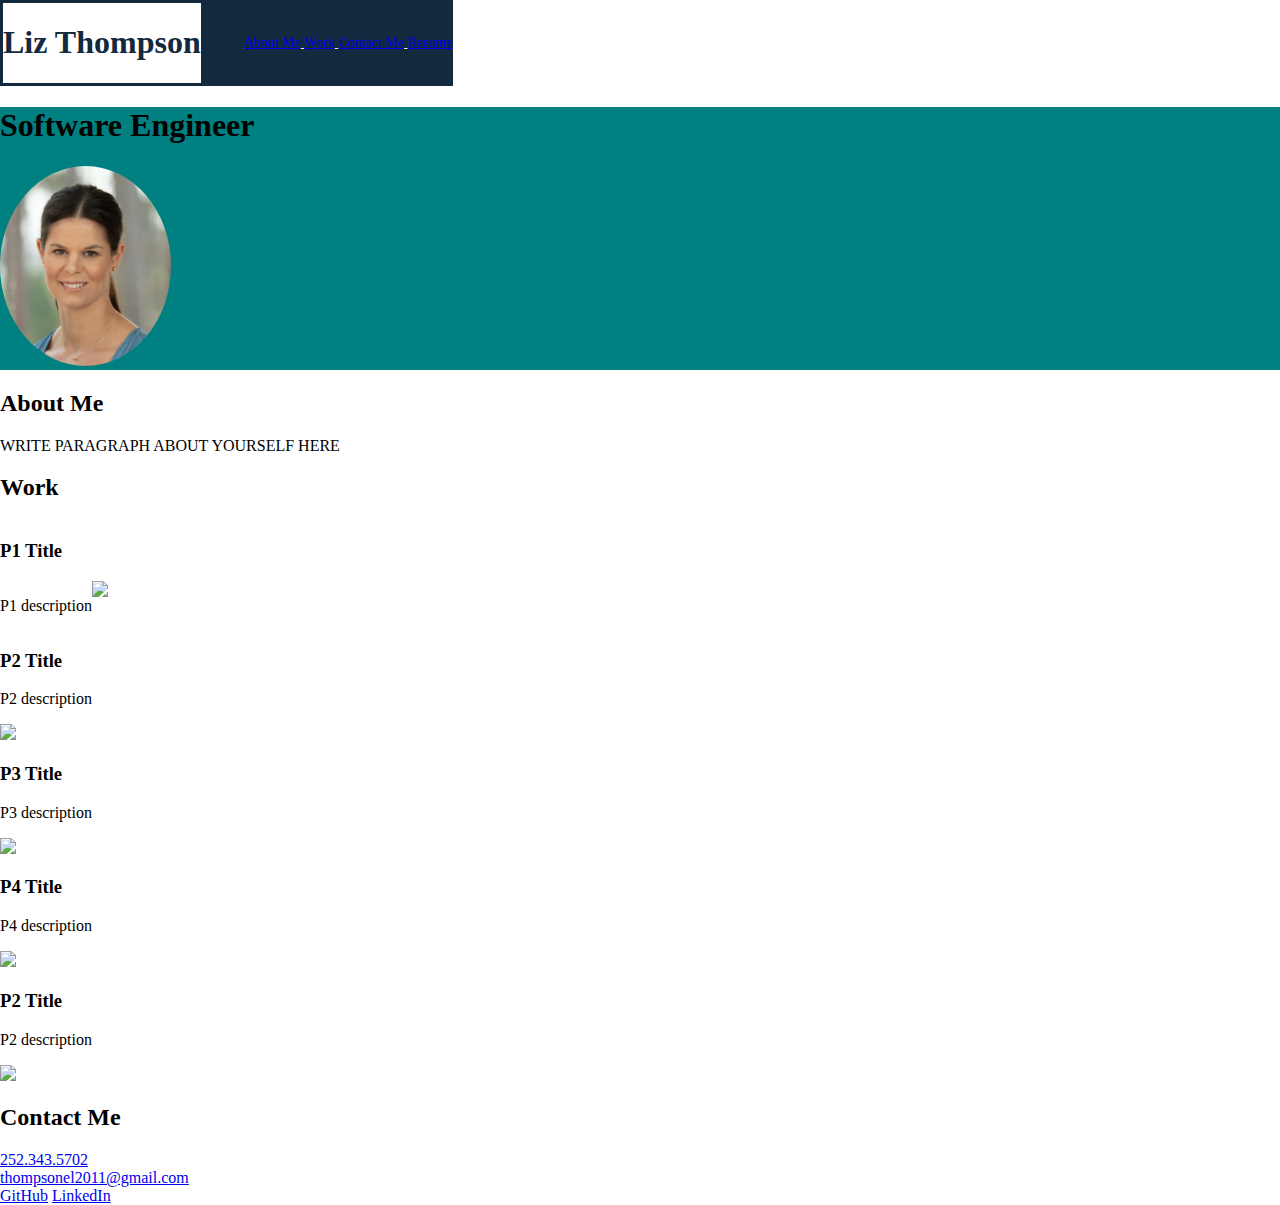
==== index.html @ 3dc8bdbe "reformat HTML" ====
<!DOCTYPE html>
<html lang="en">
  <head>
    <meta charset="UTF-8" />
    <meta name="viewport" content="width=device-width, initial-scale=1.0" />
    <title>Liz Thompson</title>
    <link rel="stylesheet" href="./assets/CSS/reset.css"/>
    <link rel="stylesheet" href="assets/assets/style.css"/>
  </head>

 <!-- Appears at the top of the webpage  --> 

  <body>
    <header class="Name-and-Nav">
      <header id="Name">
        <h1>Liz Thompson</h1>
      </header>  

      <nav id="Navigation">
        <ul>
          <a href="#">About Me</a>
          <a href="#">Work</a>
          <a href="#">Contact Me</a>
          <a href="https://drive.google.com/file/d/16-8OLTf9GzKM454tnOQcs9c80Sx5264N/view?usp=sharing" target="_blank">Resume</a>
        </ul>
      </nav>
    </header>

    <header class="Software-Engineer">
      <h1>Software Engineer</h1>
      <img src="pic.jpg" alt="Liz Thompson">
    </header>

<!-- About Me -->

    <aside class="About-Me">
        <h2>About Me</h2>  
    </aside>

    <div class ="About-Me-Content">
      <p>WRITE PARAGRAPH ABOUT YOURSELF HERE</p>
    </div>
 
<!-- Work Container  -->

    <aside class="Work">
      <h2>Work</h2>
    </aside>

    <section class="Work-Container"
      <div class="Container-Content" id="Project-1">
          <h3>P1 Title</h3>
          <p>P1 description</p>
          <img src="INSERT IMAGE 1 HERE"> 
      </div>

      <div class="Container-Content" id="Project-2">
        <h3>P2 Title</h3>
        <p>P2 description</p>
        <img src="INSERT IMAGE HERE"> 
      </div>

      <div class="Container-Content" id="Project-3">
        <h3>P3 Title</h3>
        <p>P3 description</p>
        <img src="INSERT IMAGE HERE"> 
      </div>

      <div class="Container-Content" id="Project-4">
        <h3>P4 Title</h3>
        <p>P4 description</p>
        <img src="INSERT IMAGE HERE"> 
      </div>

      <div class="Container-Content" id="Project-5">
        <h3>P2 Title</h3>
        <p>P2 description</p>
        <img src="INSERT IMAGE HERE"> 
      </div>

      <!-- Contact Me Section -->

      <aside class="Contact-Me">
        <h2>Contact Me</h2>
      </aside>
      
        <nav id="Contact-Me-Content">
          <a href="#">252.343.5702</a>
          <a href="#">thompsonel2011@gmail.com</a>
          <a href="https://github.com/thompsonel11" target="_blank">GitHub</a>
          <a href="https://linkedin.com/in/elizabeth--thompson/" target="_blank">LinkedIn</a>
        </nav>  

    </main>

  </body>
</html>
---- assets/assets/style.css ----
:root {
  --font: sans-serif, 
  --dark-teal: #3e7487,
  --steel: #363d40,
  --white: #fcfcfc,
}

body {
    font-family: var (--font);
    margin: 0;
  }

 /* Top bar containing name and navigation menu */

.Name-and-Nav{
  display: flex;
  background-color: var (--steel);
}

#Name{
  justify-content: left;
  font-size: 16px;
  color: #13293d;
  background-color: var(--dark-teal);
  border-style: solid;
  border-color: var(--dark-teal);
  
}

#Navigation {
  display: flex;
  justify-content: space-between;
  align-items: center;
  flex-wrap: wrap;
  float: right;
  text-decoration: underline;
  font-size: 14px;
  color: white;
  background-color: #13293d;
}

#Navigation ul a {

  float: center;
  display: inline;
  justify-content: space-between;
}


/* Software Engineer & Photo */
.Software-Engineer {
  justify-content: right;
  font-size: 16px;
  color: var (--white);
  background-color: teal;
}

.Software-Engineer img {
  height: 200px;
  border-radius: 50%;
}

/* About Me */

.About-Me .Work {
height: 200px;
width: 200px;
float: left;
text-align: right;
padding-right: 10px;
border-right: solid 5px;
margin-right: 50px;

}

/* Right side of webpage with content */

main {
  display: flex;
  background-color: blanchedalmond;
  color:#13293d
}  

.about-me {

}

.Work-Container {
  display: flex;
  flex-wrap: wrap;
  justify-content: baseline;
  opacity: ;
  border-color: var (--dark-steel);
  width: 150px;
  height: 150px;

}

.contact-me
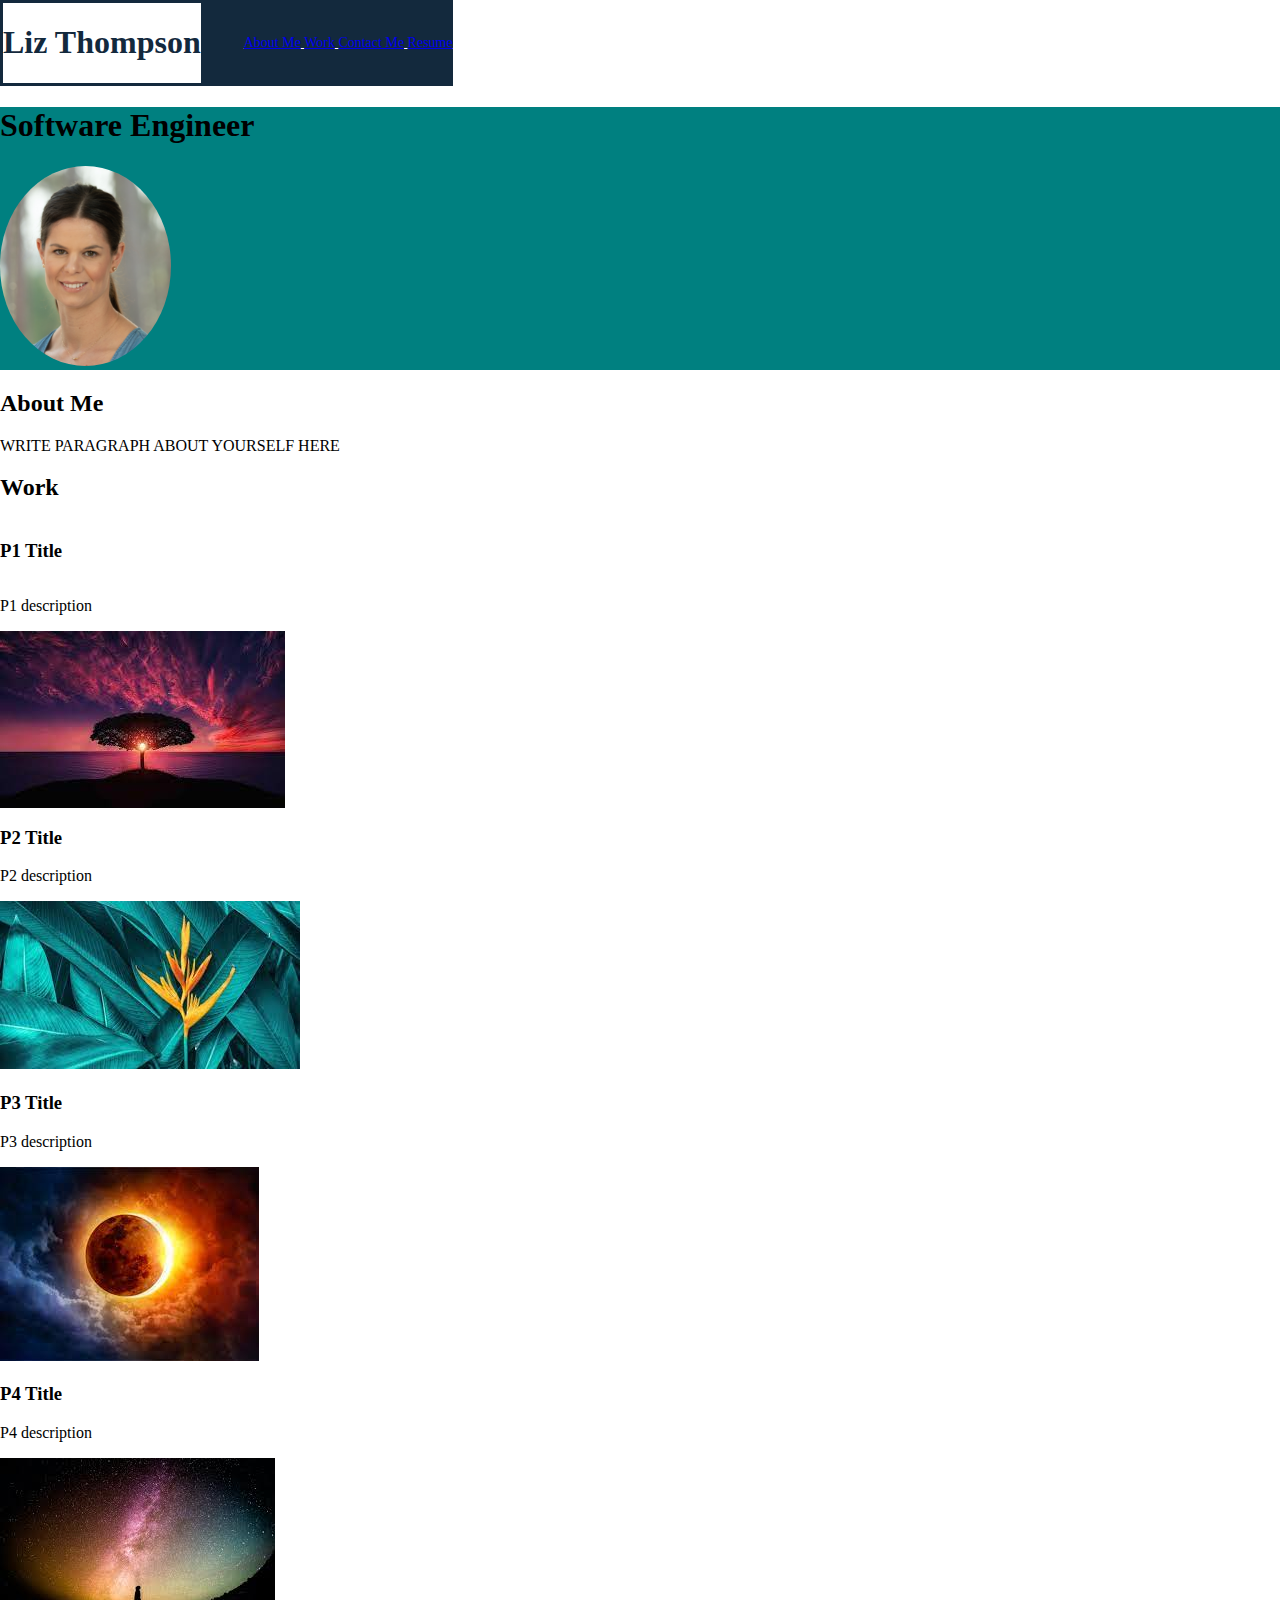
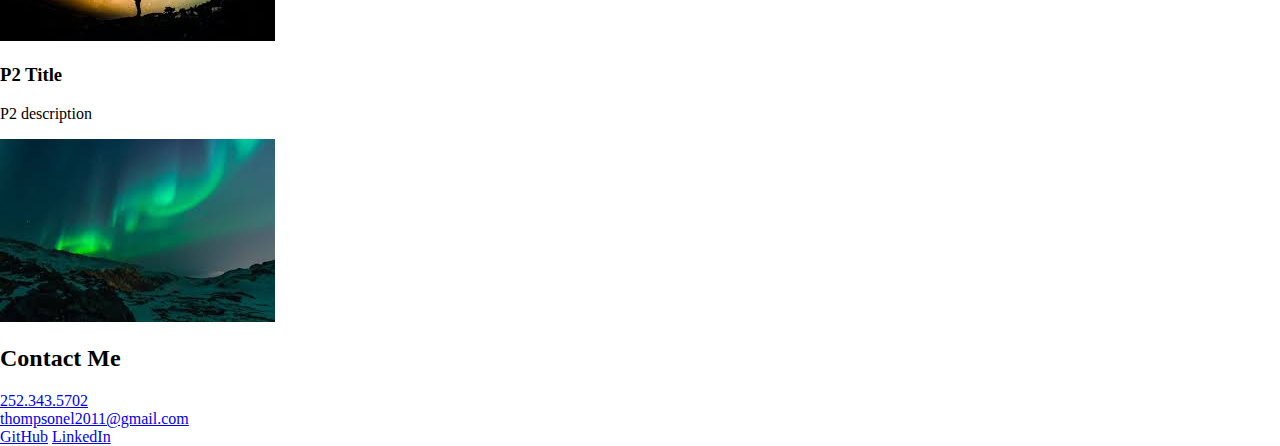
==== commit 269402b4: "CSS restructure" ====
--- a/index.html
+++ b/index.html
@@ -8,7 +8,7 @@
     <link rel="stylesheet" href="assets/assets/style.css"/>
   </head>
 
- <!-- Appears at the top of the webpage  --> 
+ <!-- Name and Navigation at the top of the webpage --> 
 
   <body>
     <header class="Name-and-Nav">
@@ -51,31 +51,31 @@
       <div class="Container-Content" id="Project-1">
           <h3>P1 Title</h3>
           <p>P1 description</p>
-          <img src="INSERT IMAGE 1 HERE"> 
+          <img src="Project 1.jpg"> 
       </div>
 
       <div class="Container-Content" id="Project-2">
         <h3>P2 Title</h3>
         <p>P2 description</p>
-        <img src="INSERT IMAGE HERE"> 
+        <img src="Project 2.jpg"> 
       </div>
 
       <div class="Container-Content" id="Project-3">
         <h3>P3 Title</h3>
         <p>P3 description</p>
-        <img src="INSERT IMAGE HERE"> 
+        <img src="Project 3.jpg"> 
       </div>
 
       <div class="Container-Content" id="Project-4">
         <h3>P4 Title</h3>
         <p>P4 description</p>
-        <img src="INSERT IMAGE HERE"> 
+        <img src="Project 4.jpg"> 
       </div>
 
       <div class="Container-Content" id="Project-5">
         <h3>P2 Title</h3>
         <p>P2 description</p>
-        <img src="INSERT IMAGE HERE"> 
+        <img src="Project 5.jpg"> 
       </div>
 
       <!-- Contact Me Section -->
--- a/assets/assets/style.css
+++ b/assets/assets/style.css
@@ -10,7 +10,13 @@
     margin: 0;
   }
 
- /* Top bar containing name and navigation menu */
+main {
+    display: flex;
+    background-color: blanchedalmond;
+    color:#13293d
+  }  
+
+ /* Name and Navigation Menu */
 
 .Name-and-Nav{
   display: flex;
@@ -47,7 +53,8 @@
 }
 
 
-/* Software Engineer & Photo */
+/* Software Engineer & Personal Photo */
+
 .Software-Engineer {
   justify-content: right;
   font-size: 16px;
@@ -60,9 +67,9 @@
   border-radius: 50%;
 }
 
-/* About Me */
+/* Left Menu Headers */
 
-.About-Me .Work {
+.About-Me .Work .Contact-Me {
 height: 200px;
 width: 200px;
 float: left;
@@ -73,17 +80,12 @@
 
 }
 
-/* Right side of webpage with content */
+/* About Me Content */
+.About-Me-Content {
+  font: var (--font)
+}
 
-main {
-  display: flex;
-  background-color: blanchedalmond;
-  color:#13293d
-}  
-
-.about-me {
-
-}
+/* Work Content */
 
 .Work-Container {
   display: flex;
@@ -93,9 +95,23 @@
   border-color: var (--dark-steel);
   width: 150px;
   height: 150px;
+}
+
+.Work-Content {
 
 }
 
-.contact-me
+/* Contact Me Content  */
+.Contact-Me-Content {
+  display: flex;
+  justify-content: space-between;
+  align-items: center;
+  flex-wrap: wrap;
+  float: right;
+  text-decoration: underline;
+  font-size: 14px;
+  color: white;
+  background-color: #13293d;
+}
 
   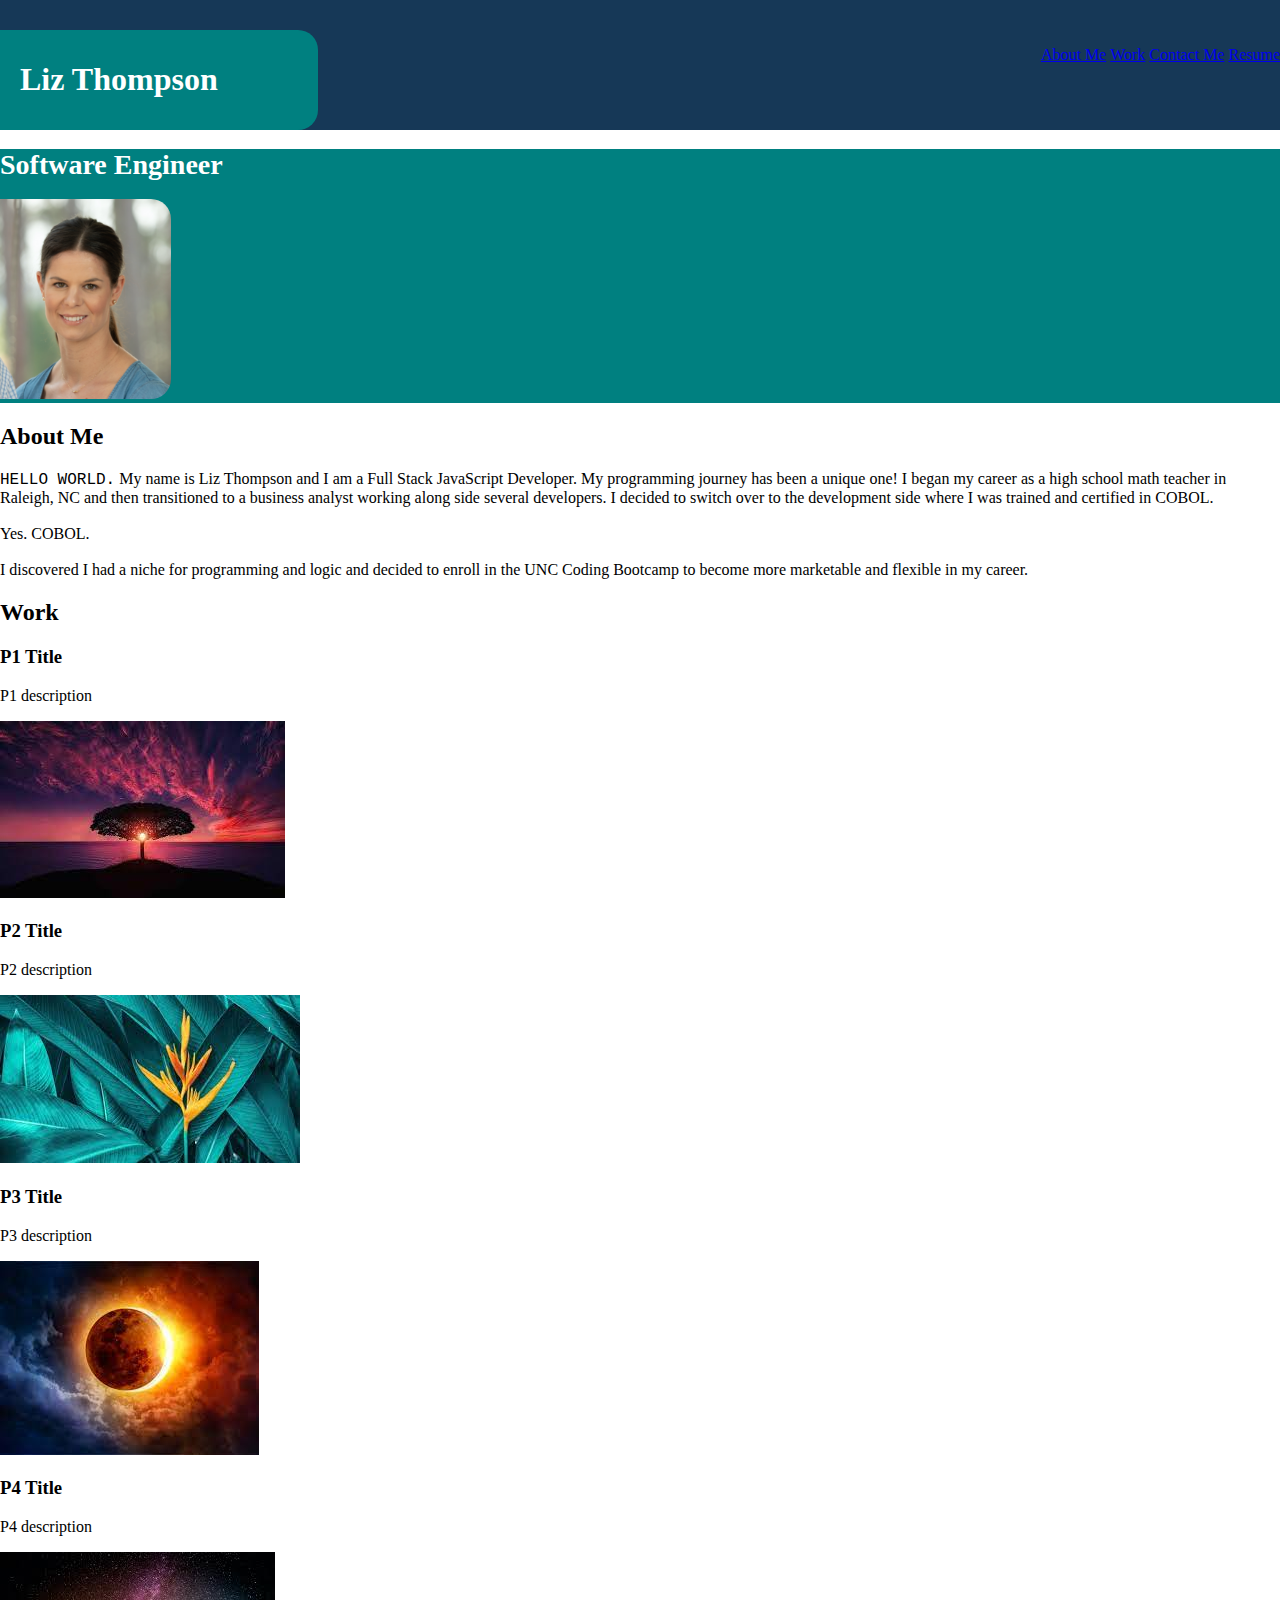
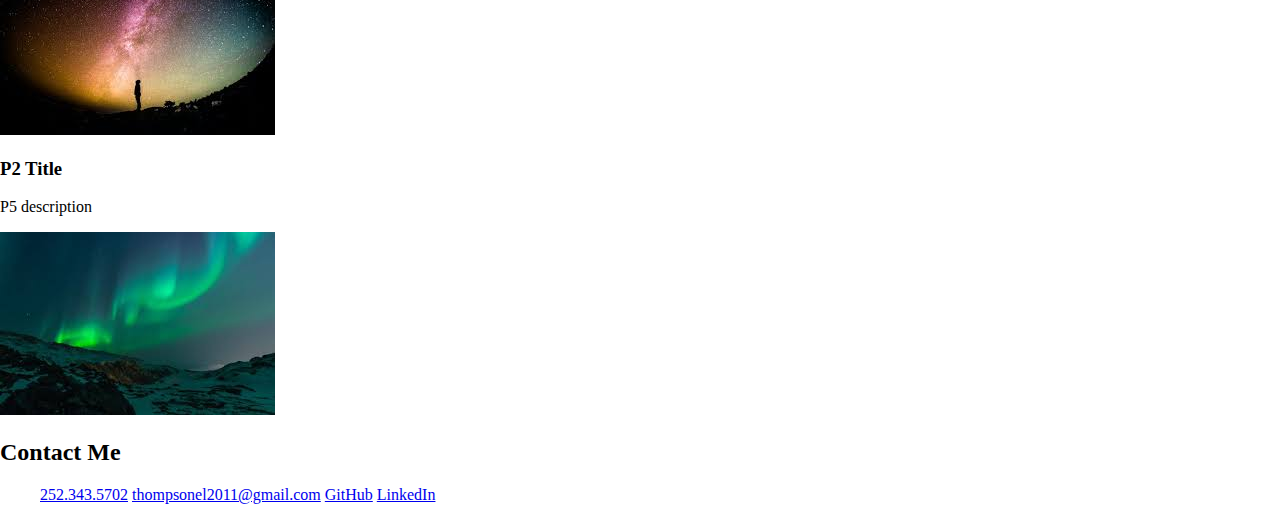
==== commit 4ac7a2e5: "before working with tutor" ====
--- a/index.html
+++ b/index.html
@@ -38,7 +38,16 @@
     </aside>
 
     <div class ="About-Me-Content">
-      <p>WRITE PARAGRAPH ABOUT YOURSELF HERE</p>
+      <p><span class="HELLOWORLD">HELLO WORLD.</span> My name is Liz Thompson and I am a Full Stack JavaScript Developer.  My programming journey has been a unique one! 
+        I began my career as a high school math teacher in Raleigh, NC and then transitioned to a business analyst working along side several developers. 
+        I decided to switch over to the development side where I was trained and certified in COBOL. 
+      <br>
+      <br>
+       Yes. COBOL.
+      <br>
+      <br>
+        I discovered I had a niche for programming and logic and decided to enroll in the UNC Coding Bootcamp to become more marketable and flexible in my career. 
+      </p>
     </div>
  
 <!-- Work Container  -->
@@ -49,33 +58,43 @@
 
     <section class="Work-Container"
       <div class="Container-Content" id="Project-1">
+        <div class="Container-Lable">
           <h3>P1 Title</h3>
           <p>P1 description</p>
+        </div>  
           <img src="Project 1.jpg"> 
       </div>
 
       <div class="Container-Content" id="Project-2">
-        <h3>P2 Title</h3>
-        <p>P2 description</p>
-        <img src="Project 2.jpg"> 
+        <div class="Container-Lable">
+          <h3>P2 Title</h3>
+          <p>P2 description</p>
+        </div> 
+          <img src="Project 2.jpg"> 
       </div>
 
       <div class="Container-Content" id="Project-3">
-        <h3>P3 Title</h3>
-        <p>P3 description</p>
-        <img src="Project 3.jpg"> 
+        <div class="Container-Lable">
+          <h3>P3 Title</h3>
+          <p>P3 description</p>
+        </div>  
+          <img src="Project 3.jpg"> 
       </div>
 
       <div class="Container-Content" id="Project-4">
-        <h3>P4 Title</h3>
-        <p>P4 description</p>
-        <img src="Project 4.jpg"> 
+        <div class="Container-Lable">
+          <h3>P4 Title</h3>
+          <p>P4 description</p>
+        </div>  
+          <img src="Project 4.jpg"> 
       </div>
 
       <div class="Container-Content" id="Project-5">
-        <h3>P2 Title</h3>
-        <p>P2 description</p>
-        <img src="Project 5.jpg"> 
+        <div class="Container-Lable">
+          <h3>P2 Title</h3>
+          <p>P5 description</p>
+        </div>  
+          <img src="Project 5.jpg"> 
       </div>
 
       <!-- Contact Me Section -->
@@ -85,10 +104,12 @@
       </aside>
       
         <nav id="Contact-Me-Content">
-          <a href="#">252.343.5702</a>
-          <a href="#">thompsonel2011@gmail.com</a>
-          <a href="https://github.com/thompsonel11" target="_blank">GitHub</a>
-          <a href="https://linkedin.com/in/elizabeth--thompson/" target="_blank">LinkedIn</a>
+          <ul>
+            <a href="#">252.343.5702</a>
+            <a href="#">thompsonel2011@gmail.com</a>
+            <a href="https://github.com/thompsonel11" target="_blank">GitHub</a>
+            <a href="https://linkedin.com/in/elizabeth--thompson/" target="_blank">LinkedIn</a>
+          </ul>
         </nav>  
 
     </main>
--- a/assets/assets/style.css
+++ b/assets/assets/style.css
@@ -8,6 +8,7 @@
 body {
     font-family: var (--font);
     margin: 0;
+    background-color: white;
   }
 
 main {
@@ -20,36 +21,31 @@
 
 .Name-and-Nav{
   display: flex;
-  background-color: var (--steel);
+  flex-wrap: wrap;
+  justify-content: space-between;
+  background-color: #163857;
+  padding: 30px 0px 0px 0px;
 }
 
 #Name{
-  justify-content: left;
   font-size: 16px;
-  color: #13293d;
-  background-color: var(--dark-teal);
-  border-style: solid;
-  border-color: var(--dark-teal);
-  
+  color: white;
+  background-color: teal;
+  border-radius: 0px 20px 20px 0px;
+  padding: 10px 100px 10px 20px 
 }
 
-#Navigation {
-  display: flex;
-  justify-content: space-between;
-  align-items: center;
-  flex-wrap: wrap;
-  float: right;
-  text-decoration: underline;
-  font-size: 14px;
+#Navigation ul a:hover {
   color: white;
-  background-color: #13293d;
+  transition: 0s;
+  border-bottom: white 2px;
 }
 
 #Navigation ul a {
-
   float: center;
-  display: inline;
-  justify-content: space-between;
+  display: inline-flex;
+  justify-content: space-evenly;
+  border-bottom: white 2px;
 }
 
 
@@ -57,33 +53,30 @@
 
 .Software-Engineer {
   justify-content: right;
-  font-size: 16px;
-  color: var (--white);
+  font-size: 14px;
+  color: white;
   background-color: teal;
 }
 
 .Software-Engineer img {
   height: 200px;
-  border-radius: 50%;
+  border-radius: 0px 20px 20px 0px;
 }
 
 /* Left Menu Headers */
 
 .About-Me .Work .Contact-Me {
-height: 200px;
-width: 200px;
-float: left;
+font-size: 10px;
 text-align: right;
-padding-right: 10px;
-border-right: solid 5px;
-margin-right: 50px;
-
 }
 
 /* About Me Content */
 .About-Me-Content {
-  font: var (--font)
+  font: 
 }
+
+.About-Me-Content .HELLOWORLD {
+font-family: 'Courier New', Courier, monospace;
 
 /* Work Content */
 
@@ -91,27 +84,30 @@
   display: flex;
   flex-wrap: wrap;
   justify-content: baseline;
-  opacity: ;
-  border-color: var (--dark-steel);
+  border-color: teal;
   width: 150px;
   height: 150px;
+ }
+
+.Container-Content {
+
 }
 
-.Work-Content {
-
+.Container-Lable {
+background-color: teal;
+color: black;
+font-size: 10px;
+width: 40%;
 }
 
 /* Contact Me Content  */
 .Contact-Me-Content {
-  display: flex;
-  justify-content: space-between;
-  align-items: center;
-  flex-wrap: wrap;
-  float: right;
-  text-decoration: underline;
-  font-size: 14px;
-  color: white;
-  background-color: #13293d;
+
 }
 
+#Contact-Me-Content ul a:hover {
+  color: white;
+  transition: 0s;
+  border-bottom: white 2px;
+}
   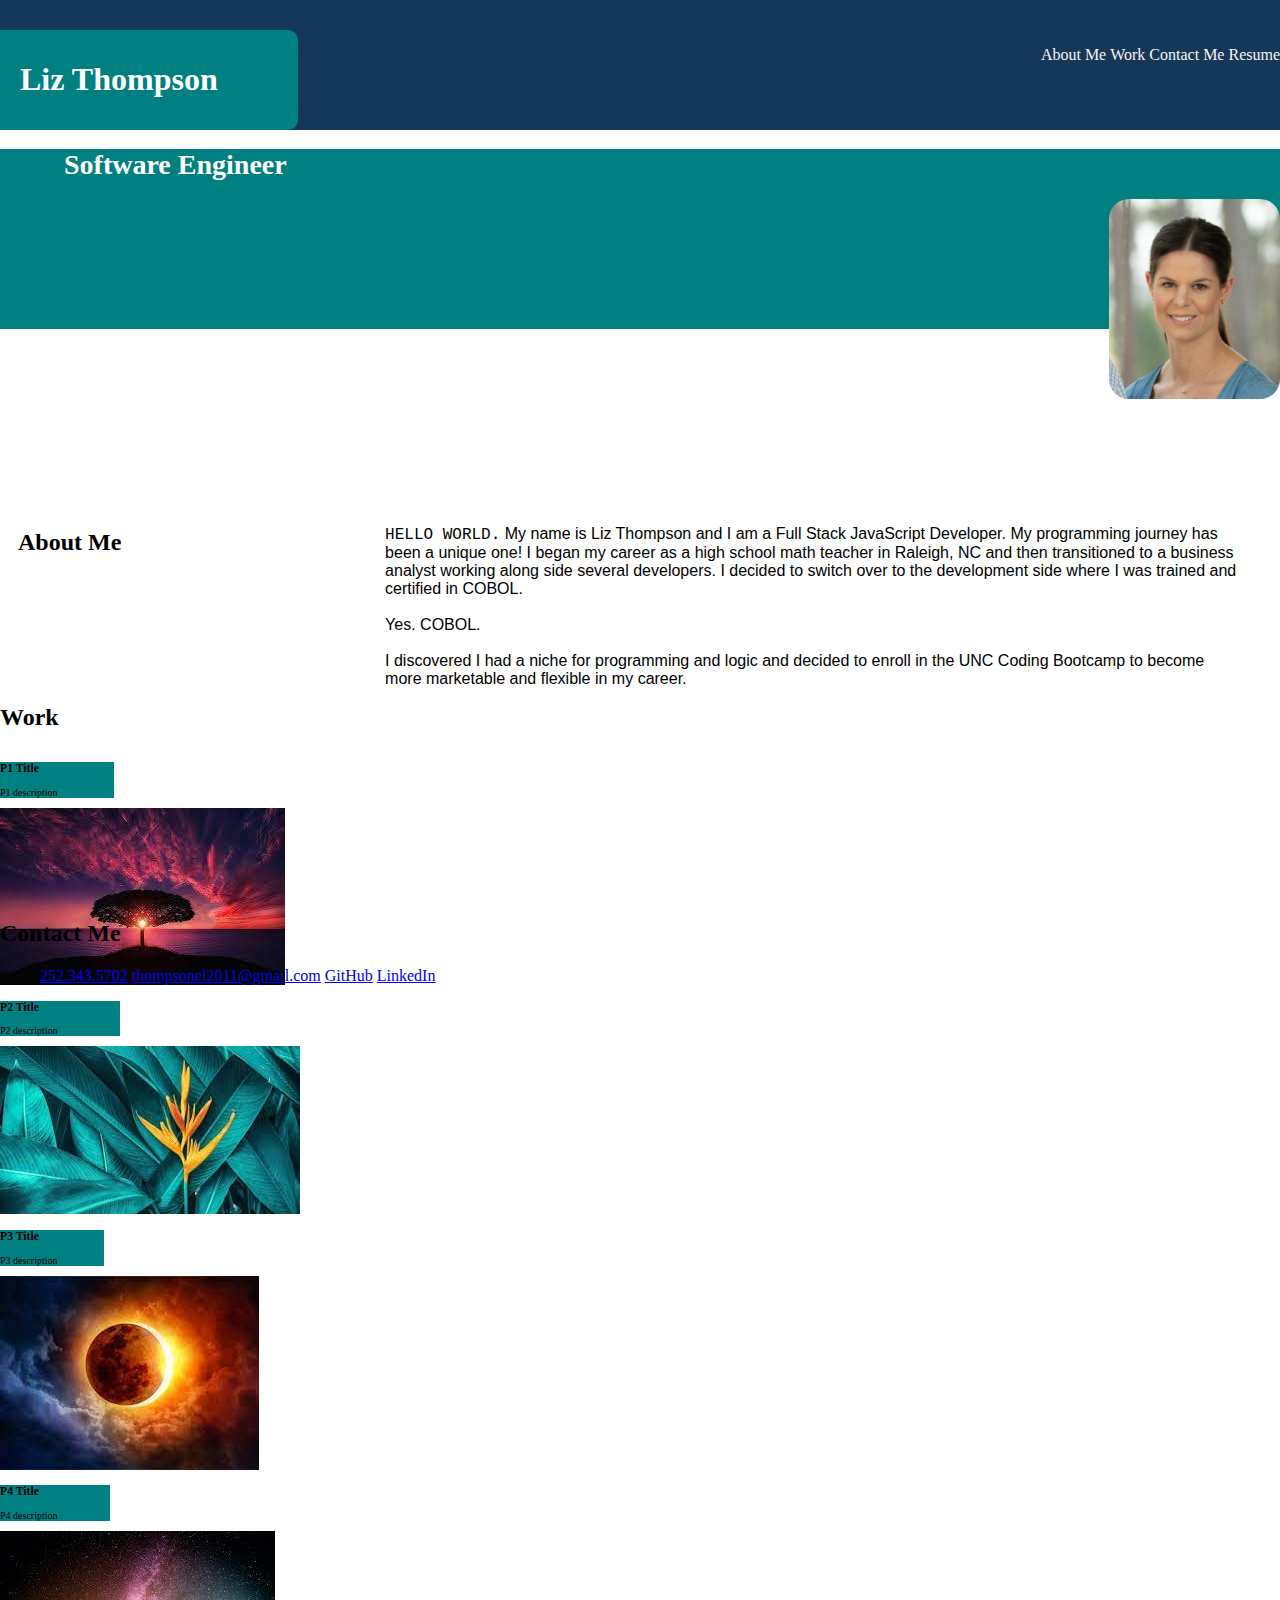
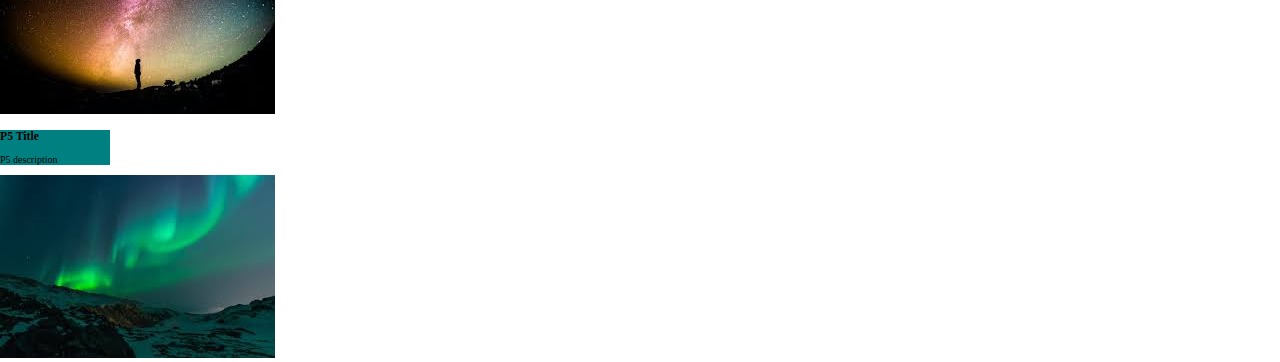
==== commit e1891604: "after tutor" ====
--- a/index.html
+++ b/index.html
@@ -12,29 +12,35 @@
 
   <body>
     <header class="Name-and-Nav">
-      <header id="Name">
+      <div id="Name">
         <h1>Liz Thompson</h1>
-      </header>  
+      </div> 
 
       <nav id="Navigation">
         <ul>
-          <a href="#">About Me</a>
-          <a href="#">Work</a>
-          <a href="#">Contact Me</a>
+          <a href="#aboutMe">About Me</a>
+          <a href="#WORK">Work</a>
+          <a href="#contactMe">Contact Me</a>
           <a href="https://drive.google.com/file/d/16-8OLTf9GzKM454tnOQcs9c80Sx5264N/view?usp=sharing" target="_blank">Resume</a>
         </ul>
       </nav>
     </header>
 
     <header class="Software-Engineer">
-      <h1>Software Engineer</h1>
-      <img src="pic.jpg" alt="Liz Thompson">
+      <div class="job-title">
+        <h1>Software Engineer</h1>
+      </div>
+      <div class="personal-photo">
+        <img src="pic.jpg" alt="Liz Thompson">
+      </div>  
     </header>
 
 <!-- About Me -->
+ <section class="About-Me-Container" id="aboutMe">
 
     <aside class="About-Me">
-        <h2>About Me</h2>  
+        <h2>About Me</h2> 
+     <div class="v1"></div> 
     </aside>
 
     <div class ="About-Me-Content">
@@ -49,14 +55,16 @@
         I discovered I had a niche for programming and logic and decided to enroll in the UNC Coding Bootcamp to become more marketable and flexible in my career. 
       </p>
     </div>
- 
+
+ </section>
 <!-- Work Container  -->
+<section class="WORK">
 
     <aside class="Work">
       <h2>Work</h2>
     </aside>
 
-    <section class="Work-Container"
+    <section class="Work-Container">
       <div class="Container-Content" id="Project-1">
         <div class="Container-Lable">
           <h3>P1 Title</h3>
@@ -91,13 +99,16 @@
 
       <div class="Container-Content" id="Project-5">
         <div class="Container-Lable">
-          <h3>P2 Title</h3>
+          <h3>P5 Title</h3>
           <p>P5 description</p>
         </div>  
           <img src="Project 5.jpg"> 
       </div>
 
+  </section>
       <!-- Contact Me Section -->
+
+    <section class="Contact-Me-Container" id="ContactMe">
 
       <aside class="Contact-Me">
         <h2>Contact Me</h2>
@@ -112,6 +123,7 @@
           </ul>
         </nav>  
 
+    </section>
     </main>
 
   </body>
--- a/assets/assets/style.css
+++ b/assets/assets/style.css
@@ -7,7 +7,7 @@
 
 body {
     font-family: var (--font);
-    margin: 0;
+    margin: 0 auto;
     background-color: white;
   }
 
@@ -19,7 +19,7 @@
 
  /* Name and Navigation Menu */
 
-.Name-and-Nav{
+.Name-and-Nav {
   display: flex;
   flex-wrap: wrap;
   justify-content: space-between;
@@ -27,16 +27,17 @@
   padding: 30px 0px 0px 0px;
 }
 
-#Name{
+#Name {
   font-size: 16px;
   color: white;
   background-color: teal;
-  border-radius: 0px 20px 20px 0px;
-  padding: 10px 100px 10px 20px 
+  border-radius: 0px 10px 10px 0px;
+  padding: 10px 80px 10px 20px;
+  text-align: right;
 }
 
 #Navigation ul a:hover {
-  color: white;
+  color: yellow;
   transition: 0s;
   border-bottom: white 2px;
 }
@@ -46,21 +47,28 @@
   display: inline-flex;
   justify-content: space-evenly;
   border-bottom: white 2px;
+  text-decoration: none;
+  color:whitesmoke;
 }
 
 
 /* Software Engineer & Personal Photo */
 
 .Software-Engineer {
-  justify-content: right;
   font-size: 14px;
   color: white;
   background-color: teal;
+  height: 20vh;
 }
 
-.Software-Engineer img {
+.job-title {
+  margin-left: 5vw;
+}
+
+.personal-photo img {
   height: 200px;
-  border-radius: 0px 20px 20px 0px;
+  float:right;
+  border-radius: 20px 20px 20px 20px;
 }
 
 /* Left Menu Headers */
@@ -71,13 +79,30 @@
 }
 
 /* About Me Content */
+
+.About-Me {
+  float:left;
+  width: 30%;
+}
+
+.v1 {
+  border-right: 4px solid gray;
+  position:absolute;
+}
+
+.About-Me-Container {
+  margin: 20vh 3vw 3vw 2vh;
+}
+
 .About-Me-Content {
-  font: 
+  float:left;
+  font-family: Arial, Helvetica, sans-serif;
+  width: 70%;
 }
 
 .About-Me-Content .HELLOWORLD {
 font-family: 'Courier New', Courier, monospace;
-
+}
 /* Work Content */
 
 .Work-Container {
@@ -100,9 +125,16 @@
 width: 40%;
 }
 
+.Container-Content .img {
+  border:teal solid 2px
+}
+
 /* Contact Me Content  */
-.Contact-Me-Content {
-
+.Contact-Me-Content ul a {
+  float: center;
+  display: inline-flex;
+  justify-content: space-evenly;
+  border-bottom: white 2px;
 }
 
 #Contact-Me-Content ul a:hover {
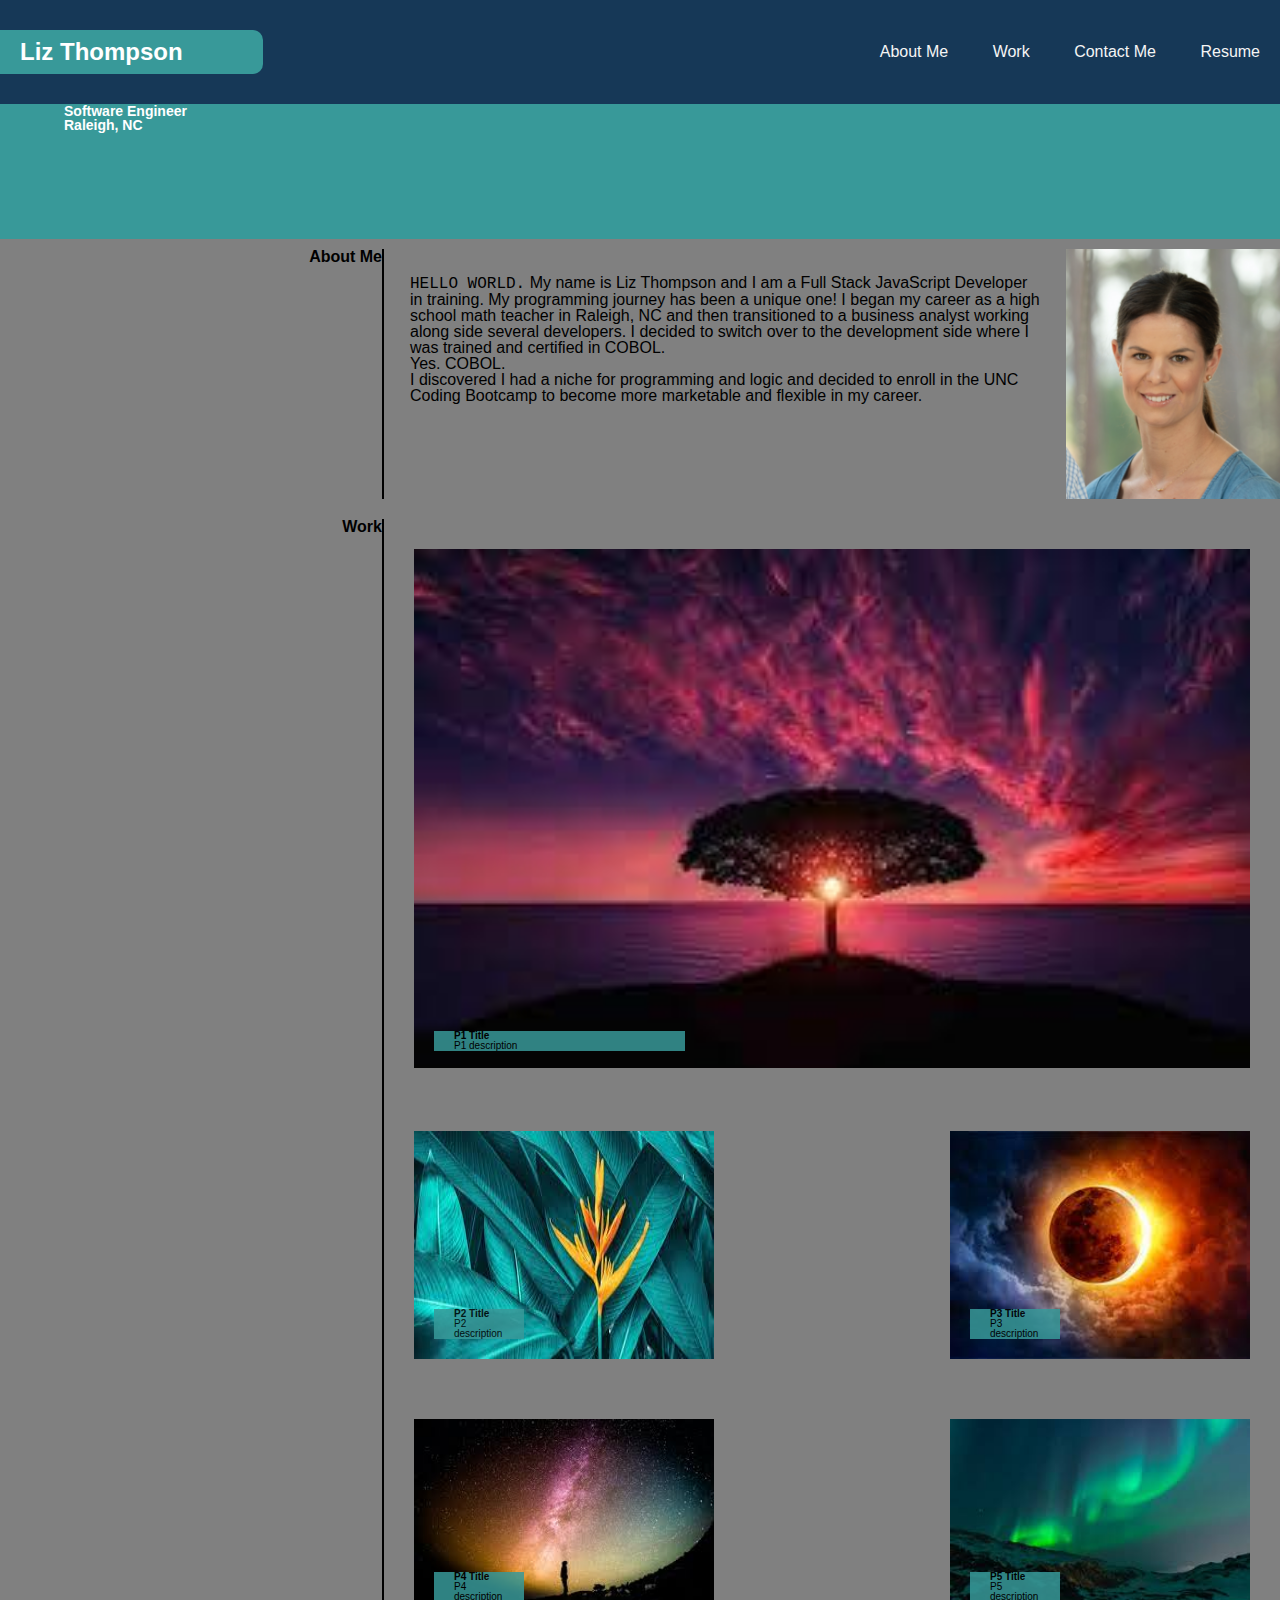
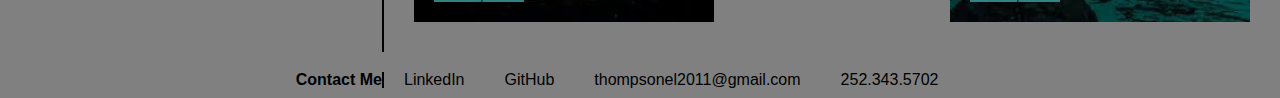
==== commit d7430f36: "Reset.CSS" ====
--- a/index.html
+++ b/index.html
@@ -4,8 +4,8 @@
     <meta charset="UTF-8" />
     <meta name="viewport" content="width=device-width, initial-scale=1.0" />
     <title>Liz Thompson</title>
-    <link rel="stylesheet" href="./assets/CSS/reset.css"/>
-    <link rel="stylesheet" href="assets/assets/style.css"/>
+    <link rel="stylesheet" href="./assets/assets/reset.css"/>
+    <link rel="stylesheet" href="./assets/assets/style.css"/>
   </head>
 
  <!-- Name and Navigation at the top of the webpage --> 
@@ -20,7 +20,7 @@
         <ul>
           <a href="#aboutMe">About Me</a>
           <a href="#WORK">Work</a>
-          <a href="#contactMe">Contact Me</a>
+          <a href="#ContactMe">Contact Me</a>
           <a href="https://drive.google.com/file/d/16-8OLTf9GzKM454tnOQcs9c80Sx5264N/view?usp=sharing" target="_blank">Resume</a>
         </ul>
       </nav>
@@ -29,88 +29,94 @@
     <header class="Software-Engineer">
       <div class="job-title">
         <h1>Software Engineer</h1>
+        <h3>Raleigh, NC</h3>
       </div>
-      <div class="personal-photo">
-        <img src="pic.jpg" alt="Liz Thompson">
-      </div>  
     </header>
 
-<!-- About Me -->
+<!-- About Me Container-->
+
  <section class="About-Me-Container" id="aboutMe">
 
-    <aside class="About-Me">
+    <aside class="Side-Content">
         <h2>About Me</h2> 
-     <div class="v1"></div> 
     </aside>
 
-    <div class ="About-Me-Content">
-      <p><span class="HELLOWORLD">HELLO WORLD.</span> My name is Liz Thompson and I am a Full Stack JavaScript Developer.  My programming journey has been a unique one! 
+    <section class ="About-Me-Content">
+      <div class="description-me">
+      <p><span class="HELLOWORLD">HELLO WORLD.</span> My name is Liz Thompson and I am a Full Stack JavaScript Developer in training.  My programming journey has been a unique one! 
         I began my career as a high school math teacher in Raleigh, NC and then transitioned to a business analyst working along side several developers. 
-        I decided to switch over to the development side where I was trained and certified in COBOL. 
-      <br>
-      <br>
-       Yes. COBOL.
-      <br>
-      <br>
-        I discovered I had a niche for programming and logic and decided to enroll in the UNC Coding Bootcamp to become more marketable and flexible in my career. 
-      </p>
-    </div>
+        I decided to switch over to the development side where I was trained and certified in COBOL.</p>
+       <p>Yes. COBOL.</p>
+       <p>I discovered I had a niche for programming and logic and decided to enroll in the UNC Coding Bootcamp to become more marketable and flexible in my career.</p>
+      </div>
+       <div class="personal-photo">
+        <img src="pic.jpg" alt="Liz Thompson">
+       </div>  
+    </section>
 
  </section>
+
 <!-- Work Container  -->
-<section class="WORK">
 
-    <aside class="Work">
+<section class="Work-Container" id="WORK">
+
+    <aside class="Side-Content">
       <h2>Work</h2>
     </aside>
 
-    <section class="Work-Container">
-      <div class="Container-Content" id="Project-1">
-        <div class="Container-Lable">
-          <h3>P1 Title</h3>
-          <p>P1 description</p>
-        </div>  
-          <img src="Project 1.jpg"> 
+    <section class="Work-Content">
+      <div id="top">
+        <div class="Project-Content" id="Project-1">
+          <div class="Container-Lable">
+            <h3>P1 Title</h3>
+            <p>P1 description</p>
+          </div>  
+            <img src="Project 1.jpg" alt="Project 1"> 
+        </div>
       </div>
 
-      <div class="Container-Content" id="Project-2">
-        <div class="Container-Lable">
-          <h3>P2 Title</h3>
-          <p>P2 description</p>
-        </div> 
-          <img src="Project 2.jpg"> 
-      </div>
+      <div id="bottom">
+        <div class="Project-Content proj-container" id="Project-2">
+          <div class="Container-Lable">
+            <h3>P2 Title</h3>
+            <p>P2 description</p>
+          </div> 
+            <img src="Project 2.jpg" alt="Project 2"> 
+        </div>
 
-      <div class="Container-Content" id="Project-3">
-        <div class="Container-Lable">
-          <h3>P3 Title</h3>
-          <p>P3 description</p>
-        </div>  
-          <img src="Project 3.jpg"> 
-      </div>
+        <div class="Project-Content proj-container" id="Project-3">
+          <div class="Container-Lable">
+            <h3>P3 Title</h3>
+            <p>P3 description</p>
+          </div>  
+            <img src="Project 3.jpg" alt="Project 3"> 
+        </div>
 
-      <div class="Container-Content" id="Project-4">
-        <div class="Container-Lable">
-          <h3>P4 Title</h3>
-          <p>P4 description</p>
-        </div>  
-          <img src="Project 4.jpg"> 
-      </div>
+        <div class="Project-Content proj-container" id="Project-4">
+          <div class="Container-Lable">
+            <h3>P4 Title</h3>
+            <p>P4 description</p>
+          </div>  
+            <img src="Project 4.jpg" alt="Project 4"> 
+        </div>
 
-      <div class="Container-Content" id="Project-5">
-        <div class="Container-Lable">
-          <h3>P5 Title</h3>
-          <p>P5 description</p>
-        </div>  
-          <img src="Project 5.jpg"> 
+        <div class="Project-Content proj-container" id="Project-5">
+          <div class="Container-Lable">
+            <h3>P5 Title</h3>
+            <p>P5 description</p>
+          </div>  
+            <img src="Project 5.jpg" alt="Project 5"> 
+        </div>
       </div>
 
   </section>
-      <!-- Contact Me Section -->
+</section>
+
+<!-- Contact Me Container-->
 
     <section class="Contact-Me-Container" id="ContactMe">
 
-      <aside class="Contact-Me">
+      <aside class="Side-Content">
         <h2>Contact Me</h2>
       </aside>
       
@@ -124,7 +130,6 @@
         </nav>  
 
     </section>
-    </main>
 
   </body>
 </html>
--- a/assets/assets/style.css
+++ b/assets/assets/style.css
@@ -1,21 +1,15 @@
 :root {
-  --font: sans-serif, 
-  --dark-teal: #3e7487,
-  --steel: #363d40,
-  --white: #fcfcfc,
+  --font: Arial, Helvetica, sans-serif; 
+  --dark-teal: #389999;
+  --steel: #363d40;
+  --white: #f7c5c5;
 }
 
 body {
-    font-family: var (--font);
-    margin: 0 auto;
-    background-color: white;
+    font-family: var(--font)
+    /* margin: 0 auto; */
+    /* background-color: white; */
   }
-
-main {
-    display: flex;
-    background-color: blanchedalmond;
-    color:#13293d
-  }  
 
  /* Name and Navigation Menu */
 
@@ -24,20 +18,21 @@
   flex-wrap: wrap;
   justify-content: space-between;
   background-color: #163857;
-  padding: 30px 0px 0px 0px;
+  padding: 30px 0px 30px 0px;
+  font-family: var(--font);
 }
 
 #Name {
-  font-size: 16px;
+  font-size: 24px;
   color: white;
-  background-color: teal;
+  background-color: var(--dark-teal);
   border-radius: 0px 10px 10px 0px;
   padding: 10px 80px 10px 20px;
   text-align: right;
 }
 
 #Navigation ul a:hover {
-  color: yellow;
+  color: teal;
   transition: 0s;
   border-bottom: white 2px;
 }
@@ -49,6 +44,8 @@
   border-bottom: white 2px;
   text-decoration: none;
   color:whitesmoke;
+  font-family: Arial, Helvetica, sans-serif;
+  padding: 14px 20px;
 }
 
 
@@ -57,89 +54,143 @@
 .Software-Engineer {
   font-size: 14px;
   color: white;
-  background-color: teal;
-  height: 20vh;
+  background-color:var(--dark-teal);
+  height: 15vh;
+  font-family: var(--font)
 }
 
 .job-title {
   margin-left: 5vw;
+  font-family: var(--font)
 }
 
-.personal-photo img {
-  height: 200px;
+
+/* Left Side:  ABOUT ME , WORK, CONTACT ME */
+.Side-Content {
+  text-align: right;
+  width: 30%;
+  border-right: black solid 2px;
+  font-family: var(--font)
+}
+
+
+/* About Me Content */
+.About-Me-Container, .Work-Container, .Contact-Me-Container {
+  /* margin: 20vh 3vw 3vw 2vh; */
+  background-color: gray;
+  display: flex;
+  padding: 10px 0;
+}
+
+.About-Me-Content img {
+  /* height: 250px;
   float:right;
   border-radius: 20px 20px 20px 20px;
-}
-
-/* Left Menu Headers */
-
-.About-Me .Work .Contact-Me {
-font-size: 10px;
-text-align: right;
-}
-
-/* About Me Content */
-
-.About-Me {
-  float:left;
-  width: 30%;
-}
-
-.v1 {
-  border-right: 4px solid gray;
-  position:absolute;
-}
-
-.About-Me-Container {
-  margin: 20vh 3vw 3vw 2vh;
+  padding: 10px; */
+  height: 250px;
+  float:right;
+  
 }
 
 .About-Me-Content {
-  float:left;
+  /* float:left; */
   font-family: Arial, Helvetica, sans-serif;
   width: 70%;
+  display:flex;
+}
+
+.description-me {
+  padding: 26px;
 }
 
 .About-Me-Content .HELLOWORLD {
-font-family: 'Courier New', Courier, monospace;
+  font-family:'Courier New', Courier, monospace;
 }
+
 /* Work Content */
 
-.Work-Container {
+/* /* .Work-Container {
+  /* display:flex;
+  flex-direction: column; */
+  /* margin: 20vh 3vw 3vw 2vh; */
+  /* display: flex; 
+   
+} */
+
+.Work-Content {
   display: flex;
-  flex-wrap: wrap;
-  justify-content: baseline;
-  border-color: teal;
-  width: 150px;
-  height: 150px;
+  flex-direction: column;
+  /* justify-content: baseline; */
+  width: 70%;
+  /* width: 150px;
+  height: 150px; */
  }
 
-.Container-Content {
+ #Project-1 {
+   margin: 30px;
+ }
 
+ #Project-1 img{
+   width: 100%;
+   height: auto;
+ }
+
+ #bottom {
+   display: flex;
+   flex-wrap: wrap;
+   justify-content: space-between;
+ }
+
+.Project-Content {
+  position:relative;
+}
+
+.proj-container {
+  min-width: 300px;
+  min-height: 200px;
+  margin: 30px;
+}
+
+.proj-container img {
+  height: 100%;
+  width: 100%;
+  /* object-fit: cover; */
 }
 
 .Container-Lable {
-background-color: teal;
-color: black;
-font-size: 10px;
-width: 40%;
+  background-color: var(--dark-teal);
+  color: black;
+  font-size: 10px;
+  width: 30%;
+  position:absolute;
+  bottom:20px;
+  left:20px;
+  padding-right:20px;
+  padding-left:20px;
+  opacity: 85%;
 }
 
-.Container-Content .img {
-  border:teal solid 2px
-}
 
 /* Contact Me Content  */
-.Contact-Me-Content ul a {
-  float: center;
+
+/* .Contact-Me-Container {
+  margin: 20vh 3vw 3vw 2vh;
+} */
+
+#Contact-Me-Content ul a {
+  float: right;
   display: inline-flex;
   justify-content: space-evenly;
   border-bottom: white 2px;
+  text-decoration: none;
+  color:black;
+  font-family: Arial, Helvetica, sans-serif;
+  padding: 0px 20px;
 }
 
 #Contact-Me-Content ul a:hover {
-  color: white;
   transition: 0s;
-  border-bottom: white 2px;
+  border-bottom: yellow 2px;
+  color:var(--dark-teal);
 }
   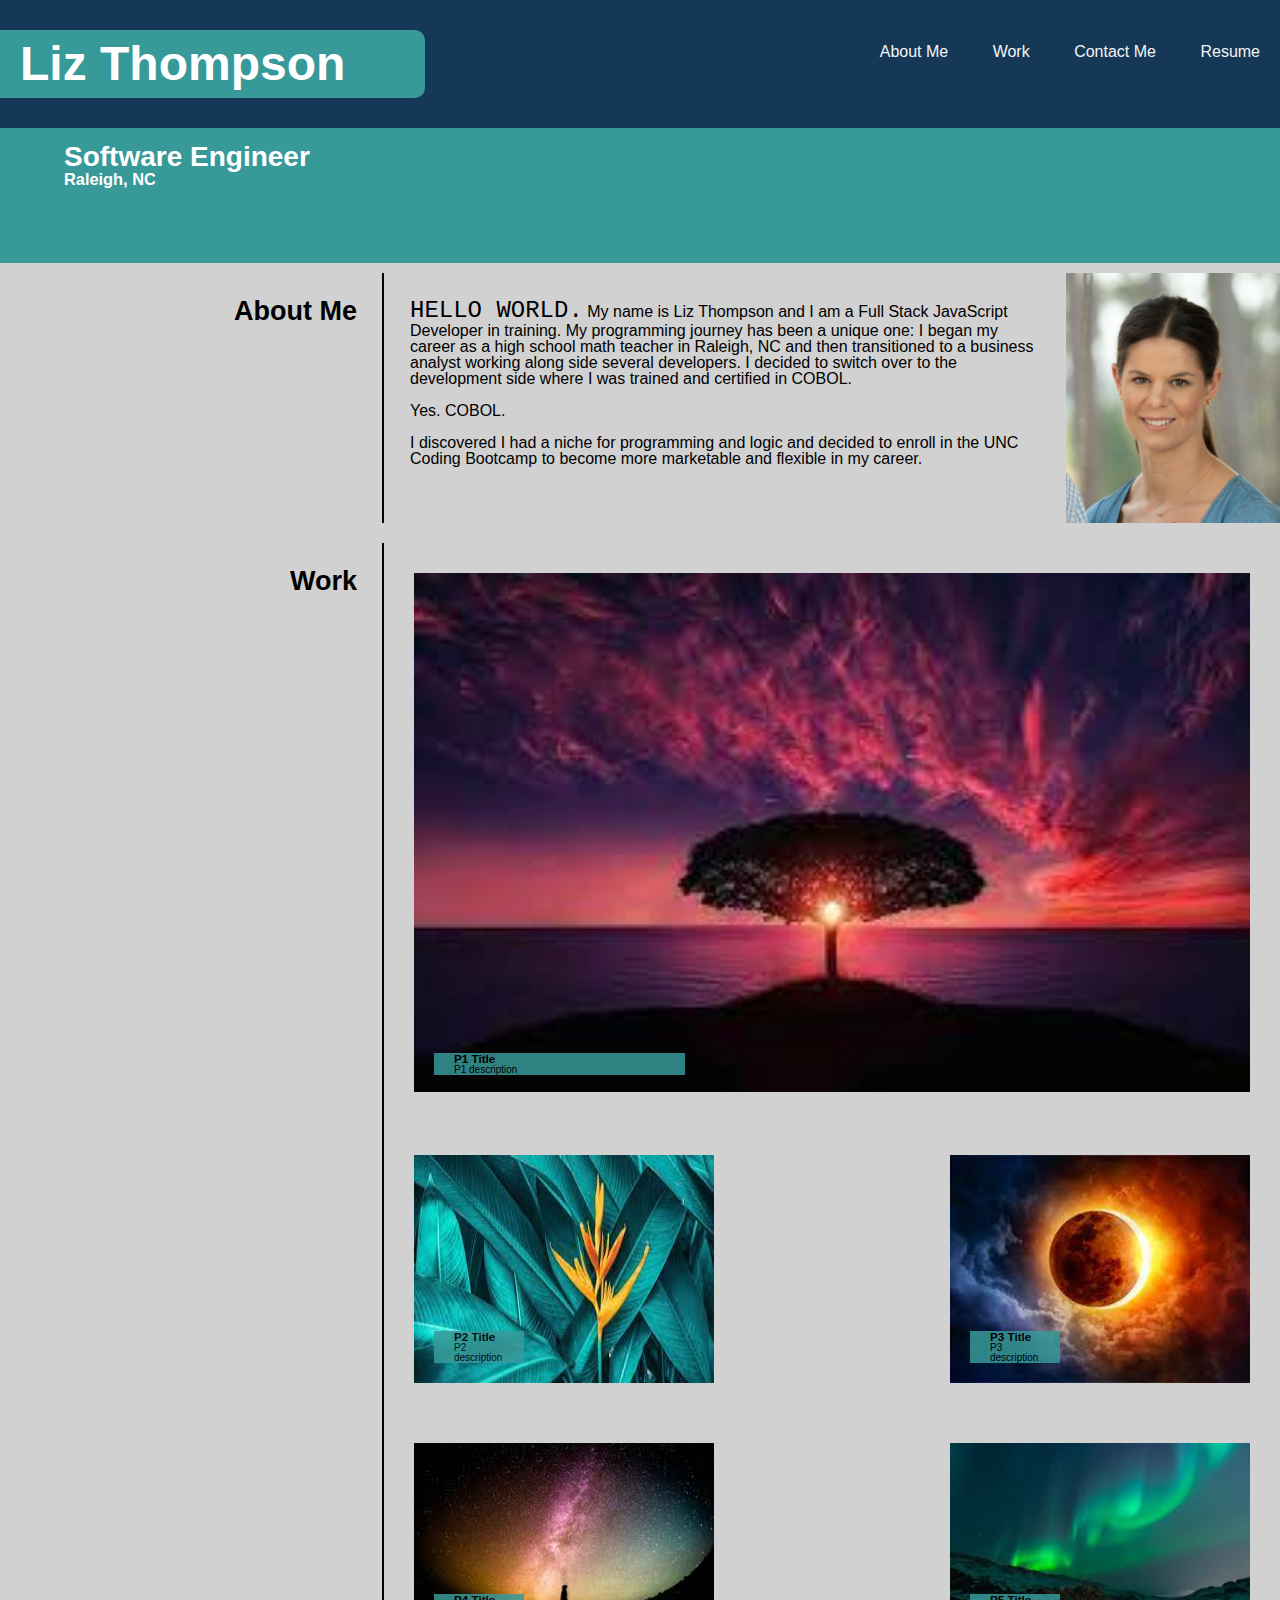
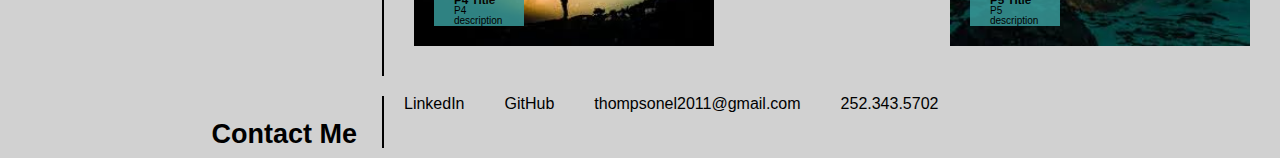
==== commit d13c5f76: "readme and misc changes" ====
--- a/index.html
+++ b/index.html
@@ -18,10 +18,10 @@
 
       <nav id="Navigation">
         <ul>
-          <a href="#aboutMe">About Me</a>
-          <a href="#WORK">Work</a>
-          <a href="#ContactMe">Contact Me</a>
-          <a href="https://drive.google.com/file/d/16-8OLTf9GzKM454tnOQcs9c80Sx5264N/view?usp=sharing" target="_blank">Resume</a>
+          <a id="menu" href="#aboutMe">About Me</a>
+          <a id="menu" href="#WORK">Work</a>
+          <a id="menu" href="#ContactMe">Contact Me</a>
+          <a id="menu" href="https://drive.google.com/file/d/16-8OLTf9GzKM454tnOQcs9c80Sx5264N/view?usp=sharing" target="_blank">Resume</a>
         </ul>
       </nav>
     </header>
@@ -43,14 +43,14 @@
 
     <section class ="About-Me-Content">
       <div class="description-me">
-      <p><span class="HELLOWORLD">HELLO WORLD.</span> My name is Liz Thompson and I am a Full Stack JavaScript Developer in training.  My programming journey has been a unique one! 
+      <p><span class="HELLOWORLD">HELLO WORLD.</span> My name is Liz Thompson and I am a Full Stack JavaScript Developer in training.  My programming journey has been a unique one: 
         I began my career as a high school math teacher in Raleigh, NC and then transitioned to a business analyst working along side several developers. 
         I decided to switch over to the development side where I was trained and certified in COBOL.</p>
-       <p>Yes. COBOL.</p>
-       <p>I discovered I had a niche for programming and logic and decided to enroll in the UNC Coding Bootcamp to become more marketable and flexible in my career.</p>
+       <br><p>Yes. COBOL.</p>
+       <br><p>I discovered I had a niche for programming and logic and decided to enroll in the UNC Coding Bootcamp to become more marketable and flexible in my career.</p>
       </div>
        <div class="personal-photo">
-        <img src="pic.jpg" alt="Liz Thompson">
+        <img src="./images/pic.jpg" alt="Liz Thompson">
        </div>  
     </section>
 
@@ -71,7 +71,7 @@
             <h3>P1 Title</h3>
             <p>P1 description</p>
           </div>  
-            <img src="Project 1.jpg" alt="Project 1"> 
+            <img src="./images/Project 1.jpg" alt="Project 1"> 
         </div>
       </div>
 
@@ -81,7 +81,7 @@
             <h3>P2 Title</h3>
             <p>P2 description</p>
           </div> 
-            <img src="Project 2.jpg" alt="Project 2"> 
+            <img src="./images/Project 2.jpg" alt="Project 2"> 
         </div>
 
         <div class="Project-Content proj-container" id="Project-3">
@@ -89,7 +89,7 @@
             <h3>P3 Title</h3>
             <p>P3 description</p>
           </div>  
-            <img src="Project 3.jpg" alt="Project 3"> 
+            <img src="./images/Project 3.jpg" alt="Project 3"> 
         </div>
 
         <div class="Project-Content proj-container" id="Project-4">
@@ -97,7 +97,7 @@
             <h3>P4 Title</h3>
             <p>P4 description</p>
           </div>  
-            <img src="Project 4.jpg" alt="Project 4"> 
+            <img src="./images/Project 4.jpg" alt="Project 4"> 
         </div>
 
         <div class="Project-Content proj-container" id="Project-5">
@@ -105,7 +105,7 @@
             <h3>P5 Title</h3>
             <p>P5 description</p>
           </div>  
-            <img src="Project 5.jpg" alt="Project 5"> 
+            <img src="./images/Project 5.jpg" alt="Project 5"> 
         </div>
       </div>
 
@@ -122,10 +122,10 @@
       
         <nav id="Contact-Me-Content">
           <ul>
-            <a href="#">252.343.5702</a>
-            <a href="#">thompsonel2011@gmail.com</a>
-            <a href="https://github.com/thompsonel11" target="_blank">GitHub</a>
-            <a href="https://linkedin.com/in/elizabeth--thompson/" target="_blank">LinkedIn</a>
+            <a id="menu" href="#">252.343.5702</a>
+            <a id="menu" href="#">thompsonel2011@gmail.com</a>
+            <a id="menu" href="https://github.com/thompsonel11" target="_blank">GitHub</a>
+            <a id="menu" href="https://linkedin.com/in/elizabeth--thompson/" target="_blank">LinkedIn</a>
           </ul>
         </nav>  
 
--- a/assets/assets/style.css
+++ b/assets/assets/style.css
@@ -7,8 +7,6 @@
 
 body {
     font-family: var(--font)
-    /* margin: 0 auto; */
-    /* background-color: white; */
   }
 
  /* Name and Navigation Menu */
@@ -56,7 +54,8 @@
   color: white;
   background-color:var(--dark-teal);
   height: 15vh;
-  font-family: var(--font)
+  font-family: var(--font);
+  padding-top: 15px;
 }
 
 .job-title {
@@ -70,30 +69,27 @@
   text-align: right;
   width: 30%;
   border-right: black solid 2px;
-  font-family: var(--font)
+  font-family: var(--font);
+  padding-right: 25px;
+  padding-top: 25px;
+  font-size: 18px;
 }
 
 
 /* About Me Content */
 .About-Me-Container, .Work-Container, .Contact-Me-Container {
-  /* margin: 20vh 3vw 3vw 2vh; */
-  background-color: gray;
+  background-color: rgb(209, 209, 209);
   display: flex;
   padding: 10px 0;
 }
 
 .About-Me-Content img {
-  /* height: 250px;
-  float:right;
-  border-radius: 20px 20px 20px 20px;
-  padding: 10px; */
   height: 250px;
   float:right;
   
 }
 
 .About-Me-Content {
-  /* float:left; */
   font-family: Arial, Helvetica, sans-serif;
   width: 70%;
   display:flex;
@@ -105,27 +101,16 @@
 
 .About-Me-Content .HELLOWORLD {
   font-family:'Courier New', Courier, monospace;
+  font-size: 24px;
 }
 
 /* Work Content */
 
-/* /* .Work-Container {
-  /* display:flex;
-  flex-direction: column; */
-  /* margin: 20vh 3vw 3vw 2vh; */
-  /* display: flex; 
-   
-} */
-
 .Work-Content {
   display: flex;
   flex-direction: column;
-  /* justify-content: baseline; */
   width: 70%;
-  /* width: 150px;
-  height: 150px; */
- }
-
+}
  #Project-1 {
    margin: 30px;
  }
@@ -154,7 +139,6 @@
 .proj-container img {
   height: 100%;
   width: 100%;
-  /* object-fit: cover; */
 }
 
 .Container-Lable {
@@ -173,10 +157,6 @@
 
 /* Contact Me Content  */
 
-/* .Contact-Me-Container {
-  margin: 20vh 3vw 3vw 2vh;
-} */
-
 #Contact-Me-Content ul a {
   float: right;
   display: inline-flex;
@@ -188,9 +168,9 @@
   padding: 0px 20px;
 }
 
-#Contact-Me-Content ul a:hover {
+#menu:hover {
   transition: 0s;
-  border-bottom: yellow 2px;
+  border-bottom: 2px solid var(--dark-teal);
   color:var(--dark-teal);
 }
   